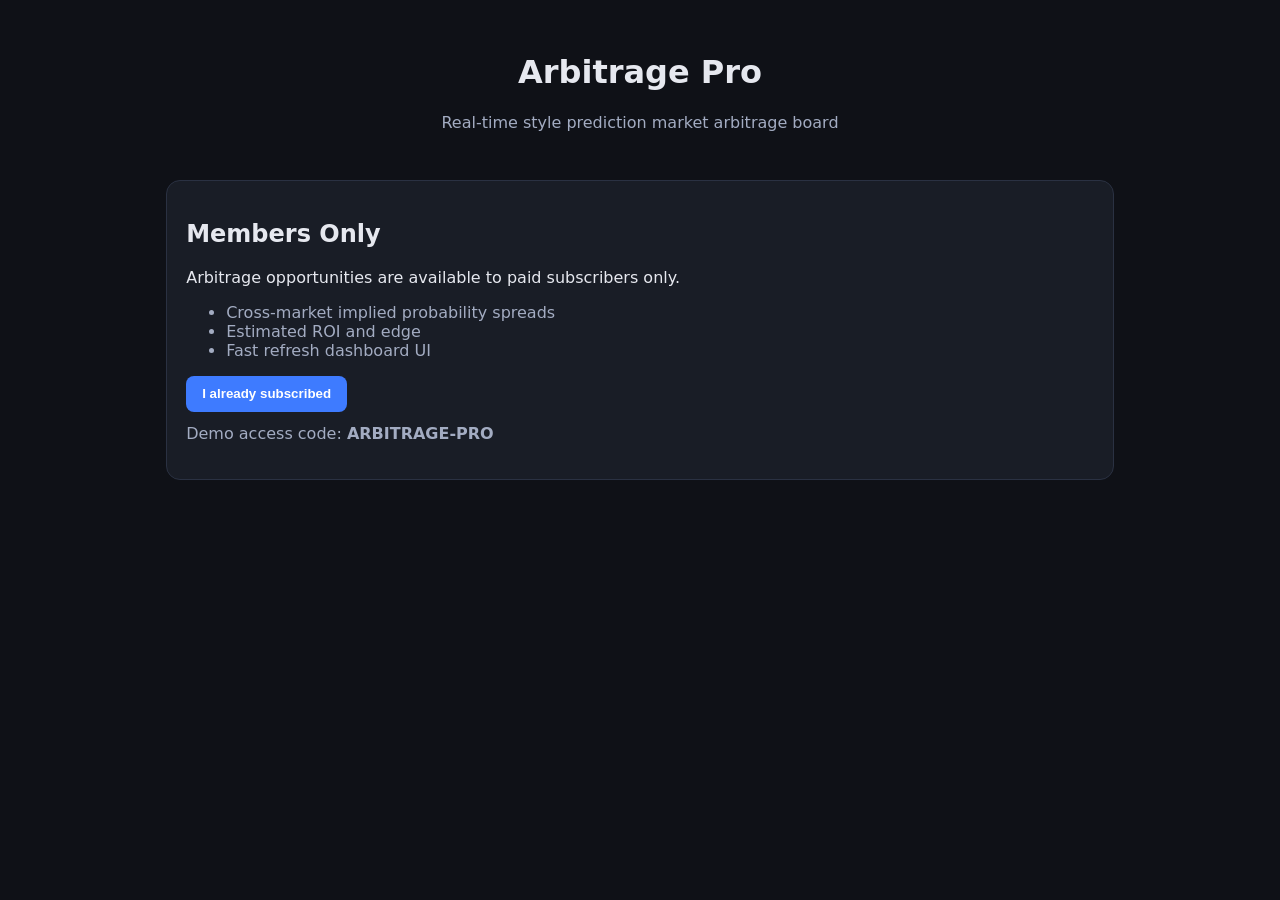
==== index.html @ 70b90313 "Add paywalled arbitrage viewer page" ====
<!doctype html>
<html lang="en">
<head>
  <meta charset="UTF-8" />
  <meta name="viewport" content="width=device-width, initial-scale=1.0" />
  <title>Arbitrage Pro Viewer</title>
  <link rel="stylesheet" href="styles.css" />
</head>
<body>
  <header class="topbar">
    <h1>Arbitrage Pro</h1>
    <p>Real-time style prediction market arbitrage board</p>
  </header>

  <main class="container">
    <section id="paywall" class="card paywall">
      <h2>Members Only</h2>
      <p>Arbitrage opportunities are available to paid subscribers only.</p>
      <ul>
        <li>Cross-market implied probability spreads</li>
        <li>Estimated ROI and edge</li>
        <li>Fast refresh dashboard UI</li>
      </ul>
      <button id="unlockButton" class="primary">I already subscribed</button>
      <p class="hint">Demo access code: <strong>ARBITRAGE-PRO</strong></p>
      <div id="unlockPanel" class="unlock-panel hidden">
        <label for="accessCode">Enter access code</label>
        <input id="accessCode" type="password" placeholder="Access code" autocomplete="off" />
        <button id="submitCode" class="primary">Unlock Dashboard</button>
        <p id="unlockError" class="error hidden">Invalid code. Please try again.</p>
      </div>
    </section>

    <section id="dashboard" class="card hidden">
      <div class="dashboard-header">
        <h2>Live Arbitrage Opportunities</h2>
        <button id="lockButton" class="secondary">Lock</button>
      </div>
      <table>
        <thead>
          <tr>
            <th>Market</th>
            <th>Best Side A</th>
            <th>Best Side B</th>
            <th>Combined Cost</th>
            <th>Edge</th>
          </tr>
        </thead>
        <tbody id="rows"></tbody>
      </table>
    </section>
  </main>

  <script src="app.js"></script>
</body>
</html>
---- styles.css ----
:root {
  color-scheme: dark;
  --bg: #0f1117;
  --card: #191d26;
  --text: #e6e8ef;
  --muted: #a3acc2;
  --primary: #3e7bff;
  --danger: #ff5c5c;
  --border: #2a3142;
}

* { box-sizing: border-box; }

body {
  margin: 0;
  font-family: Inter, system-ui, -apple-system, Segoe UI, Roboto, sans-serif;
  background: var(--bg);
  color: var(--text);
}

.topbar {
  padding: 2rem 1rem 1rem;
  text-align: center;
}

.topbar p { color: var(--muted); margin-top: .4rem; }

.container {
  max-width: 980px;
  margin: 0 auto;
  padding: 1rem;
}

.card {
  background: var(--card);
  border: 1px solid var(--border);
  border-radius: 14px;
  padding: 1.2rem;
}

.paywall ul { color: var(--muted); }

button {
  border: 0;
  border-radius: 8px;
  padding: .65rem 1rem;
  font-weight: 600;
  cursor: pointer;
}

.primary { background: var(--primary); color: #fff; }
.secondary { background: #2d3446; color: #fff; }

.hint { color: var(--muted); margin-top: .8rem; }

.unlock-panel {
  margin-top: 1rem;
  display: grid;
  gap: .6rem;
  max-width: 320px;
}

input {
  background: #11141b;
  color: var(--text);
  border: 1px solid var(--border);
  border-radius: 8px;
  padding: .6rem .75rem;
}

.error { color: var(--danger); margin: 0; }

.dashboard-header {
  display: flex;
  align-items: center;
  justify-content: space-between;
  gap: 1rem;
}

table {
  width: 100%;
  border-collapse: collapse;
  margin-top: 1rem;
}

th, td {
  text-align: left;
  padding: .75rem .55rem;
  border-bottom: 1px solid var(--border);
}

th { color: var(--muted); font-weight: 600; }

.edge-positive { color: #5ae5a0; font-weight: 700; }

.hidden { display: none; }
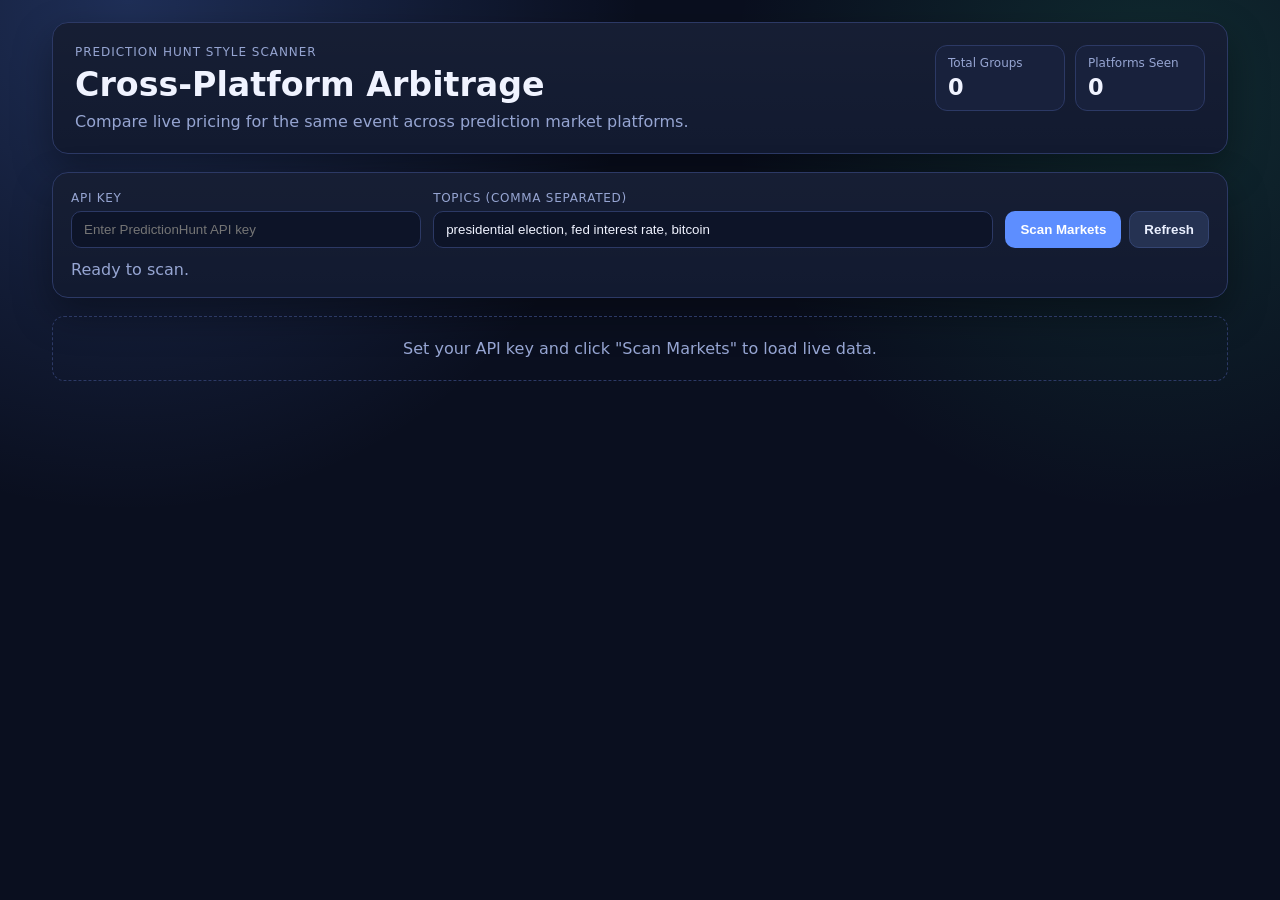
==== commit ffbb56e9: "Build PredictionHunt-style live arbitrage scanner UI" ====
--- a/index.html
+++ b/index.html
@@ -3,53 +3,47 @@
 <head>
   <meta charset="UTF-8" />
   <meta name="viewport" content="width=device-width, initial-scale=1.0" />
-  <title>Arbitrage Pro Viewer</title>
+  <title>Cross-Platform Price Scanner</title>
   <link rel="stylesheet" href="styles.css" />
 </head>
 <body>
-  <header class="topbar">
-    <h1>Arbitrage Pro</h1>
-    <p>Real-time style prediction market arbitrage board</p>
-  </header>
+  <div class="page-shell">
+    <header class="hero card">
+      <div class="hero-copy">
+        <p class="eyebrow">Prediction Hunt Style Scanner</p>
+        <h1>Cross-Platform Arbitrage</h1>
+        <p class="subtitle">Compare live pricing for the same event across prediction market platforms.</p>
+      </div>
+      <div class="hero-stats">
+        <div class="stat">
+          <span>Total Groups</span>
+          <strong id="groupCount">0</strong>
+        </div>
+        <div class="stat">
+          <span>Platforms Seen</span>
+          <strong id="platformCount">0</strong>
+        </div>
+      </div>
+    </header>
 
-  <main class="container">
-    <section id="paywall" class="card paywall">
-      <h2>Members Only</h2>
-      <p>Arbitrage opportunities are available to paid subscribers only.</p>
-      <ul>
-        <li>Cross-market implied probability spreads</li>
-        <li>Estimated ROI and edge</li>
-        <li>Fast refresh dashboard UI</li>
-      </ul>
-      <button id="unlockButton" class="primary">I already subscribed</button>
-      <p class="hint">Demo access code: <strong>ARBITRAGE-PRO</strong></p>
-      <div id="unlockPanel" class="unlock-panel hidden">
-        <label for="accessCode">Enter access code</label>
-        <input id="accessCode" type="password" placeholder="Access code" autocomplete="off" />
-        <button id="submitCode" class="primary">Unlock Dashboard</button>
-        <p id="unlockError" class="error hidden">Invalid code. Please try again.</p>
+    <section class="controls card">
+      <div class="field api-key-field">
+        <label for="apiKey">API Key</label>
+        <input id="apiKey" type="password" placeholder="Enter PredictionHunt API key" autocomplete="off" />
       </div>
+      <div class="field topics-field">
+        <label for="topics">Topics (comma separated)</label>
+        <input id="topics" type="text" value="presidential election, fed interest rate, bitcoin" />
+      </div>
+      <div class="actions">
+        <button id="scanButton" class="btn btn-primary">Scan Markets</button>
+        <button id="refreshButton" class="btn btn-secondary">Refresh</button>
+      </div>
+      <p id="status" class="status">Ready to scan.</p>
     </section>
 
-    <section id="dashboard" class="card hidden">
-      <div class="dashboard-header">
-        <h2>Live Arbitrage Opportunities</h2>
-        <button id="lockButton" class="secondary">Lock</button>
-      </div>
-      <table>
-        <thead>
-          <tr>
-            <th>Market</th>
-            <th>Best Side A</th>
-            <th>Best Side B</th>
-            <th>Combined Cost</th>
-            <th>Edge</th>
-          </tr>
-        </thead>
-        <tbody id="rows"></tbody>
-      </table>
-    </section>
-  </main>
+    <main id="results" class="results"></main>
+  </div>
 
   <script src="app.js"></script>
 </body>
--- a/styles.css
+++ b/styles.css
@@ -1,96 +1,285 @@
 :root {
   color-scheme: dark;
-  --bg: #0f1117;
-  --card: #191d26;
-  --text: #e6e8ef;
-  --muted: #a3acc2;
-  --primary: #3e7bff;
-  --danger: #ff5c5c;
-  --border: #2a3142;
-}
-
-* { box-sizing: border-box; }
+  --bg: #0a0f1f;
+  --card: #121a30;
+  --panel: #18213c;
+  --text: #f0f3ff;
+  --muted: #96a5d2;
+  --line: #2c3965;
+  --primary: #5d8eff;
+  --primary-hover: #739fff;
+  --good: #35d79a;
+  --warn: #ffbc52;
+  --bad: #ff7171;
+  --shadow: 0 16px 38px rgba(0, 0, 0, 0.35);
+}
+
+* {
+  box-sizing: border-box;
+}
 
 body {
   margin: 0;
+  min-height: 100vh;
   font-family: Inter, system-ui, -apple-system, Segoe UI, Roboto, sans-serif;
-  background: var(--bg);
   color: var(--text);
-}
-
-.topbar {
-  padding: 2rem 1rem 1rem;
-  text-align: center;
-}
-
-.topbar p { color: var(--muted); margin-top: .4rem; }
-
-.container {
-  max-width: 980px;
+  background:
+    radial-gradient(circle at 10% 0%, rgba(93, 142, 255, 0.25), transparent 35%),
+    radial-gradient(circle at 90% 10%, rgba(53, 215, 154, 0.14), transparent 30%),
+    var(--bg);
+}
+
+.page-shell {
+  max-width: 1220px;
   margin: 0 auto;
-  padding: 1rem;
+  padding: 22px;
+  display: grid;
+  gap: 18px;
 }
 
 .card {
-  background: var(--card);
-  border: 1px solid var(--border);
-  border-radius: 14px;
-  padding: 1.2rem;
-}
-
-.paywall ul { color: var(--muted); }
-
-button {
-  border: 0;
-  border-radius: 8px;
-  padding: .65rem 1rem;
+  background: linear-gradient(180deg, rgba(255, 255, 255, 0.02), rgba(255, 255, 255, 0)), var(--card);
+  border: 1px solid var(--line);
+  border-radius: 16px;
+  box-shadow: var(--shadow);
+}
+
+.hero {
+  display: flex;
+  justify-content: space-between;
+  gap: 18px;
+  align-items: flex-start;
+  padding: 22px;
+}
+
+.eyebrow {
+  margin: 0;
+  font-size: 12px;
+  text-transform: uppercase;
+  letter-spacing: 0.08em;
+  color: var(--muted);
+}
+
+h1 {
+  margin: 6px 0 8px;
+  font-size: clamp(1.5rem, 2.6vw, 2.15rem);
+}
+
+.subtitle {
+  margin: 0;
+  color: var(--muted);
+}
+
+.hero-stats {
+  display: grid;
+  grid-template-columns: repeat(2, minmax(130px, 1fr));
+  gap: 10px;
+}
+
+.stat {
+  padding: 10px 12px;
+  border: 1px solid var(--line);
+  border-radius: 12px;
+  background: var(--panel);
+}
+
+.stat span {
+  display: block;
+  color: var(--muted);
+  font-size: 12px;
+}
+
+.stat strong {
+  display: block;
+  font-size: 1.4rem;
+  margin-top: 4px;
+}
+
+.controls {
+  padding: 18px;
+  display: grid;
+  gap: 12px;
+  grid-template-columns: 1fr 1.6fr auto;
+  align-items: end;
+}
+
+.field {
+  display: grid;
+  gap: 6px;
+}
+
+label {
+  font-size: 12px;
+  color: var(--muted);
+  text-transform: uppercase;
+  letter-spacing: 0.06em;
+}
+
+input {
+  width: 100%;
+  border: 1px solid var(--line);
+  border-radius: 10px;
+  background: #0d1428;
+  color: var(--text);
+  padding: 10px 12px;
+  outline: none;
+}
+
+input:focus {
+  border-color: var(--primary);
+}
+
+.actions {
+  display: flex;
+  gap: 8px;
+}
+
+.btn {
+  border: 1px solid transparent;
+  border-radius: 10px;
+  padding: 10px 14px;
   font-weight: 600;
   cursor: pointer;
 }
 
-.primary { background: var(--primary); color: #fff; }
-.secondary { background: #2d3446; color: #fff; }
-
-.hint { color: var(--muted); margin-top: .8rem; }
-
-.unlock-panel {
-  margin-top: 1rem;
-  display: grid;
-  gap: .6rem;
-  max-width: 320px;
-}
-
-input {
-  background: #11141b;
-  color: var(--text);
-  border: 1px solid var(--border);
-  border-radius: 8px;
-  padding: .6rem .75rem;
-}
-
-.error { color: var(--danger); margin: 0; }
-
-.dashboard-header {
+.btn-primary {
+  background: var(--primary);
+  color: #fff;
+}
+
+.btn-primary:hover {
+  background: var(--primary-hover);
+}
+
+.btn-secondary {
+  background: #253252;
+  color: #eaf0ff;
+  border-color: #344573;
+}
+
+.status {
+  grid-column: 1 / -1;
+  margin: 0;
+  color: var(--muted);
+}
+
+.status.error {
+  color: var(--bad);
+}
+
+.status.success {
+  color: var(--good);
+}
+
+.results {
+  display: grid;
+  gap: 14px;
+}
+
+.topic-card {
+  padding: 16px;
+}
+
+.topic-header {
   display: flex;
+  justify-content: space-between;
   align-items: center;
-  justify-content: space-between;
-  gap: 1rem;
+  margin-bottom: 10px;
+}
+
+.topic-title {
+  margin: 0;
+  text-transform: uppercase;
+  letter-spacing: 0.05em;
+  font-size: 0.94rem;
+}
+
+.badge {
+  padding: 4px 10px;
+  font-size: 12px;
+  border-radius: 999px;
+  background: rgba(53, 215, 154, 0.12);
+  color: var(--good);
+  border: 1px solid rgba(53, 215, 154, 0.45);
+}
+
+.group-card {
+  margin-top: 10px;
+  border: 1px solid var(--line);
+  border-radius: 12px;
+  overflow: hidden;
+}
+
+.group-heading {
+  padding: 10px 12px;
+  background: #121d36;
+  border-bottom: 1px solid var(--line);
+}
+
+.group-heading p {
+  margin: 0;
+  color: var(--muted);
+  font-size: 12px;
+}
+
+.group-heading h4 {
+  margin: 2px 0 0;
+  font-size: 0.96rem;
+}
+
+.table-wrap {
+  width: 100%;
+  overflow-x: auto;
 }
 
 table {
   width: 100%;
   border-collapse: collapse;
-  margin-top: 1rem;
-}
-
-th, td {
+  min-width: 620px;
+}
+
+th,
+td {
   text-align: left;
-  padding: .75rem .55rem;
-  border-bottom: 1px solid var(--border);
-}
-
-th { color: var(--muted); font-weight: 600; }
-
-.edge-positive { color: #5ae5a0; font-weight: 700; }
-
-.hidden { display: none; }
+  padding: 9px 12px;
+  border-bottom: 1px solid var(--line);
+}
+
+th {
+  color: var(--muted);
+  font-weight: 600;
+  font-size: 12px;
+  text-transform: uppercase;
+  letter-spacing: 0.05em;
+}
+
+tbody tr:last-child td {
+  border-bottom: none;
+}
+
+.value-good {
+  color: var(--good);
+  font-weight: 700;
+}
+
+.empty {
+  padding: 22px;
+  border: 1px dashed var(--line);
+  border-radius: 12px;
+  color: var(--muted);
+  text-align: center;
+}
+
+@media (max-width: 960px) {
+  .hero {
+    flex-direction: column;
+  }
+
+  .controls {
+    grid-template-columns: 1fr;
+  }
+
+  .actions {
+    justify-content: flex-start;
+  }
+}
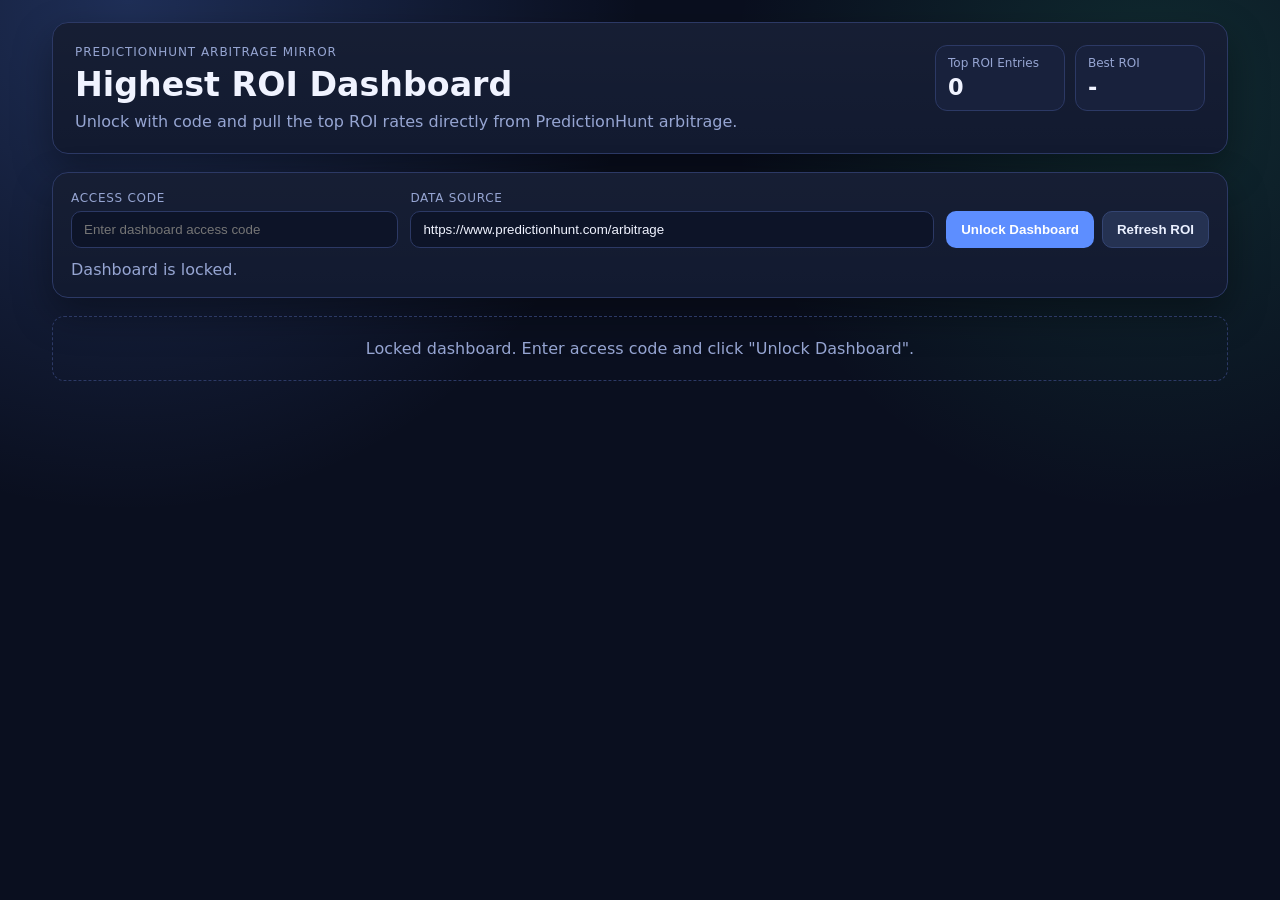
==== commit fa9e81a4: "Add code-locked ROI dashboard and Pages workflow" ====
--- a/index.html
+++ b/index.html
@@ -10,36 +10,36 @@
   <div class="page-shell">
     <header class="hero card">
       <div class="hero-copy">
-        <p class="eyebrow">Prediction Hunt Style Scanner</p>
-        <h1>Cross-Platform Arbitrage</h1>
-        <p class="subtitle">Compare live pricing for the same event across prediction market platforms.</p>
+        <p class="eyebrow">PredictionHunt Arbitrage Mirror</p>
+        <h1>Highest ROI Dashboard</h1>
+        <p class="subtitle">Unlock with code and pull the top ROI rates directly from PredictionHunt arbitrage.</p>
       </div>
       <div class="hero-stats">
         <div class="stat">
-          <span>Total Groups</span>
-          <strong id="groupCount">0</strong>
+          <span>Top ROI Entries</span>
+          <strong id="entryCount">0</strong>
         </div>
         <div class="stat">
-          <span>Platforms Seen</span>
-          <strong id="platformCount">0</strong>
+          <span>Best ROI</span>
+          <strong id="bestRoi">-</strong>
         </div>
       </div>
     </header>
 
     <section class="controls card">
-      <div class="field api-key-field">
-        <label for="apiKey">API Key</label>
-        <input id="apiKey" type="password" placeholder="Enter PredictionHunt API key" autocomplete="off" />
+      <div class="field code-field">
+        <label for="accessCode">Access Code</label>
+        <input id="accessCode" type="password" placeholder="Enter dashboard access code" autocomplete="off" />
       </div>
-      <div class="field topics-field">
-        <label for="topics">Topics (comma separated)</label>
-        <input id="topics" type="text" value="presidential election, fed interest rate, bitcoin" />
+      <div class="field source-field">
+        <label>Data Source</label>
+        <input type="text" value="https://www.predictionhunt.com/arbitrage" readonly />
       </div>
       <div class="actions">
-        <button id="scanButton" class="btn btn-primary">Scan Markets</button>
-        <button id="refreshButton" class="btn btn-secondary">Refresh</button>
+        <button id="unlockButton" class="btn btn-primary">Unlock Dashboard</button>
+        <button id="refreshButton" class="btn btn-secondary" disabled>Refresh ROI</button>
       </div>
-      <p id="status" class="status">Ready to scan.</p>
+      <p id="status" class="status">Dashboard is locked.</p>
     </section>
 
     <main id="results" class="results"></main>
--- a/styles.css
+++ b/styles.css
@@ -203,6 +203,31 @@
   border: 1px solid rgba(53, 215, 154, 0.45);
 }
 
+.roi-grid {
+  display: grid;
+  grid-template-columns: repeat(auto-fit, minmax(120px, 1fr));
+  gap: 10px;
+}
+
+.roi-card {
+  border: 1px solid var(--line);
+  border-radius: 12px;
+  background: var(--panel);
+  padding: 12px;
+}
+
+.roi-card p {
+  margin: 0;
+  color: var(--muted);
+  font-size: 12px;
+}
+
+.roi-card h4 {
+  margin: 4px 0 0;
+  color: var(--good);
+  font-size: 1.2rem;
+}
+
 .group-card {
   margin-top: 10px;
   border: 1px solid var(--line);
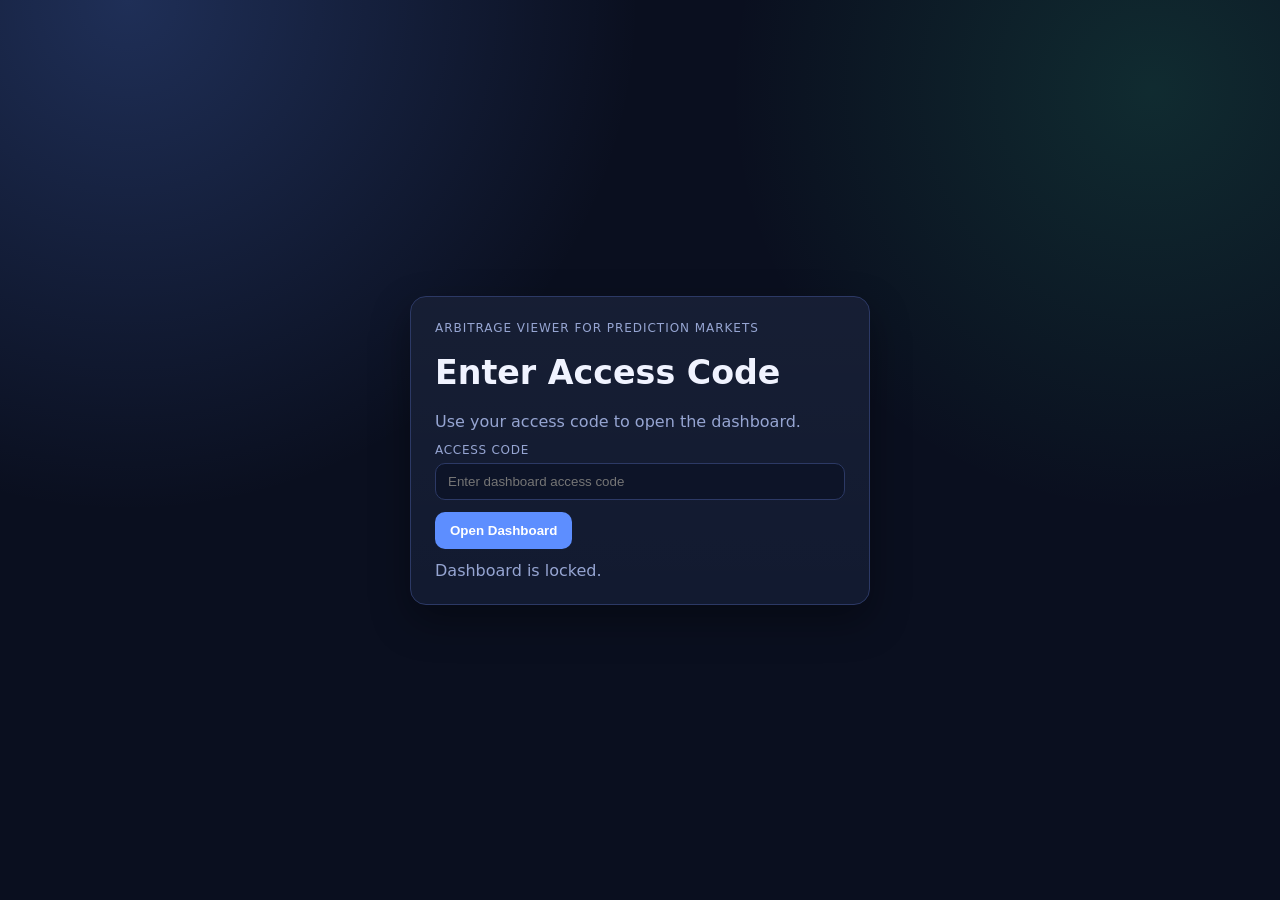
==== commit 9712d0b2: "Split access and dashboard pages with arbitrage details" ====
--- a/index.html
+++ b/index.html
@@ -3,46 +3,24 @@
 <head>
   <meta charset="UTF-8" />
   <meta name="viewport" content="width=device-width, initial-scale=1.0" />
-  <title>Cross-Platform Price Scanner</title>
+  <title>Arbitrage Viewer for Prediction Markets | Access</title>
   <link rel="stylesheet" href="styles.css" />
 </head>
 <body>
-  <div class="page-shell">
-    <header class="hero card">
-      <div class="hero-copy">
-        <p class="eyebrow">PredictionHunt Arbitrage Mirror</p>
-        <h1>Highest ROI Dashboard</h1>
-        <p class="subtitle">Unlock with code and pull the top ROI rates directly from PredictionHunt arbitrage.</p>
-      </div>
-      <div class="hero-stats">
-        <div class="stat">
-          <span>Top ROI Entries</span>
-          <strong id="entryCount">0</strong>
-        </div>
-        <div class="stat">
-          <span>Best ROI</span>
-          <strong id="bestRoi">-</strong>
-        </div>
-      </div>
-    </header>
-
-    <section class="controls card">
-      <div class="field code-field">
+  <div class="page-shell access-shell">
+    <section class="card access-card">
+      <p class="eyebrow">Arbitrage Viewer for Prediction Markets</p>
+      <h1>Enter Access Code</h1>
+      <p class="subtitle">Use your access code to open the dashboard.</p>
+      <div class="field">
         <label for="accessCode">Access Code</label>
         <input id="accessCode" type="password" placeholder="Enter dashboard access code" autocomplete="off" />
       </div>
-      <div class="field source-field">
-        <label>Data Source</label>
-        <input type="text" value="https://www.predictionhunt.com/arbitrage" readonly />
-      </div>
       <div class="actions">
-        <button id="unlockButton" class="btn btn-primary">Unlock Dashboard</button>
-        <button id="refreshButton" class="btn btn-secondary" disabled>Refresh ROI</button>
+        <button id="unlockButton" class="btn btn-primary">Open Dashboard</button>
       </div>
       <p id="status" class="status">Dashboard is locked.</p>
     </section>
-
-    <main id="results" class="results"></main>
   </div>
 
   <script src="app.js"></script>
--- a/styles.css
+++ b/styles.css
@@ -37,11 +37,23 @@
   gap: 18px;
 }
 
+.access-shell {
+  min-height: 100vh;
+  place-items: center;
+}
+
 .card {
   background: linear-gradient(180deg, rgba(255, 255, 255, 0.02), rgba(255, 255, 255, 0)), var(--card);
   border: 1px solid var(--line);
   border-radius: 16px;
   box-shadow: var(--shadow);
+}
+
+.access-card {
+  width: min(460px, 100%);
+  padding: 24px;
+  display: grid;
+  gap: 12px;
 }
 
 .hero {
@@ -99,7 +111,7 @@
   padding: 18px;
   display: grid;
   gap: 12px;
-  grid-template-columns: 1fr 1.6fr auto;
+  grid-template-columns: 1fr auto;
   align-items: end;
 }
 
@@ -185,6 +197,7 @@
   justify-content: space-between;
   align-items: center;
   margin-bottom: 10px;
+  gap: 10px;
 }
 
 .topic-title {
@@ -201,14 +214,25 @@
   background: rgba(53, 215, 154, 0.12);
   color: var(--good);
   border: 1px solid rgba(53, 215, 154, 0.45);
-}
-
+  white-space: nowrap;
+}
+
+.performer {
+  margin: 0 0 10px;
+  font-size: 1.2rem;
+  font-weight: 700;
+}
+
+.equation-grid,
+.market-grid,
 .roi-grid {
   display: grid;
-  grid-template-columns: repeat(auto-fit, minmax(120px, 1fr));
+  grid-template-columns: repeat(auto-fit, minmax(220px, 1fr));
   gap: 10px;
 }
 
+.eq-card,
+.market-card,
 .roi-card {
   border: 1px solid var(--line);
   border-radius: 12px;
@@ -216,75 +240,33 @@
   padding: 12px;
 }
 
+.eq-card p,
+.market-card p,
 .roi-card p {
   margin: 0;
   color: var(--muted);
   font-size: 12px;
 }
 
+.eq-card h4,
+.market-card h4,
 .roi-card h4 {
   margin: 4px 0 0;
+  font-size: 1.1rem;
+}
+
+.choice {
+  color: var(--good) !important;
+  font-weight: 700;
+  margin: 6px 0 !important;
+}
+
+.market-card p + p {
+  margin-top: 4px;
+}
+
+.roi-card h4 {
   color: var(--good);
-  font-size: 1.2rem;
-}
-
-.group-card {
-  margin-top: 10px;
-  border: 1px solid var(--line);
-  border-radius: 12px;
-  overflow: hidden;
-}
-
-.group-heading {
-  padding: 10px 12px;
-  background: #121d36;
-  border-bottom: 1px solid var(--line);
-}
-
-.group-heading p {
-  margin: 0;
-  color: var(--muted);
-  font-size: 12px;
-}
-
-.group-heading h4 {
-  margin: 2px 0 0;
-  font-size: 0.96rem;
-}
-
-.table-wrap {
-  width: 100%;
-  overflow-x: auto;
-}
-
-table {
-  width: 100%;
-  border-collapse: collapse;
-  min-width: 620px;
-}
-
-th,
-td {
-  text-align: left;
-  padding: 9px 12px;
-  border-bottom: 1px solid var(--line);
-}
-
-th {
-  color: var(--muted);
-  font-weight: 600;
-  font-size: 12px;
-  text-transform: uppercase;
-  letter-spacing: 0.05em;
-}
-
-tbody tr:last-child td {
-  border-bottom: none;
-}
-
-.value-good {
-  color: var(--good);
-  font-weight: 700;
 }
 
 .empty {
